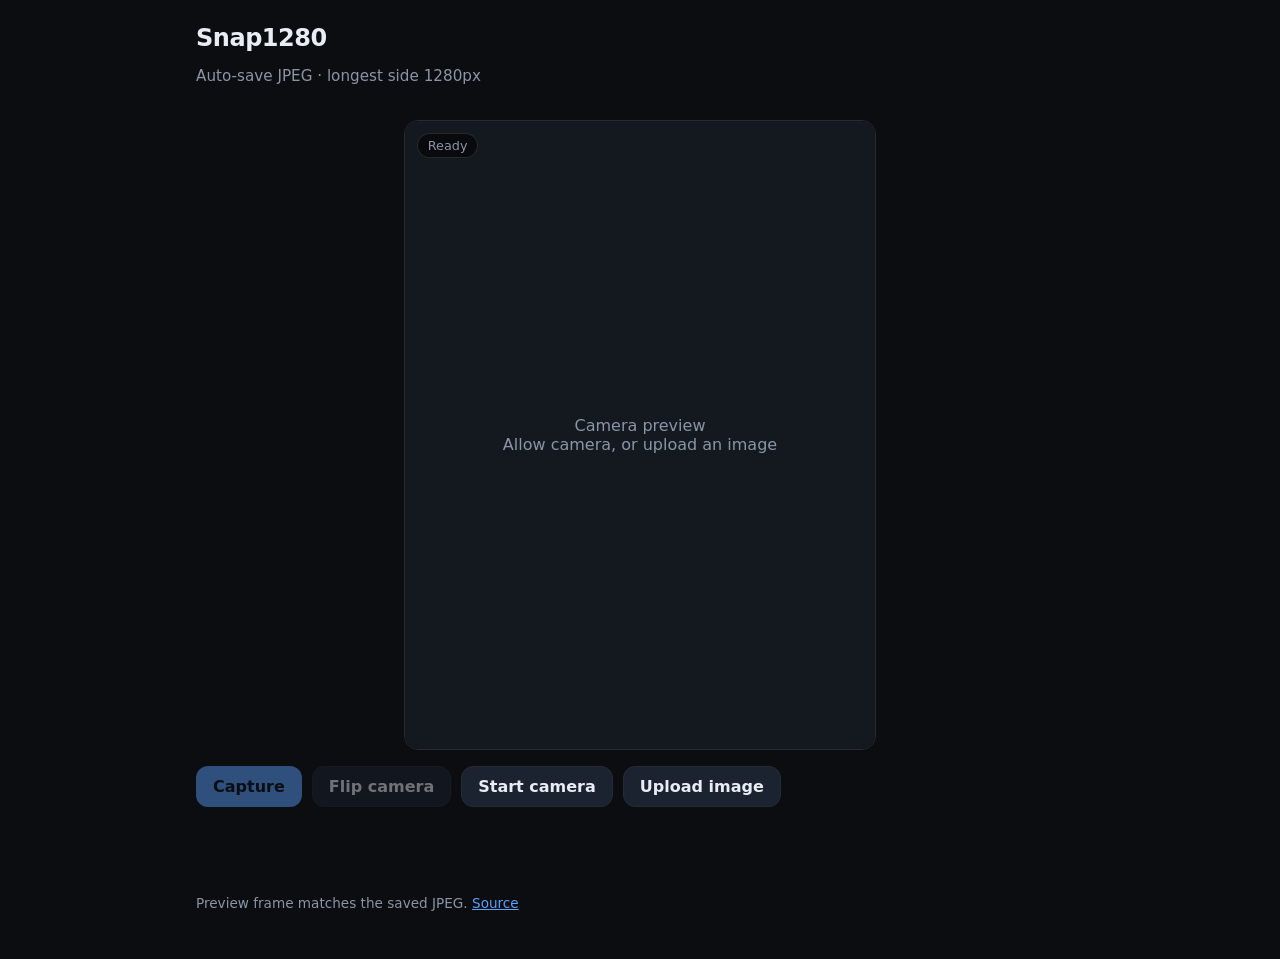
==== src/index.html @ 5a4cb8af "Publish Snap1280 source and static site" ====
<!DOCTYPE html>
<html lang="en">
<head>
  <meta charset="UTF-8" />
  <meta name="viewport" content="width=device-width, initial-scale=1, viewport-fit=cover" />
  <title>Snap1280</title>
  <meta name="description" content="Auto-save JPEG · longest side 1280px. Preview matches the saved photo." />
  <link rel="icon" href="favicon.svg" type="image/svg+xml" />
  <link rel="stylesheet" href="styles.css" />
</head>
<body>
  <div class="wrap">
    <header>
      <div>
        <h1>Snap1280</h1>
        <p class="tagline">Auto-save JPEG · longest side 1280px</p>
      </div>
    </header>

    <div class="stage-slot">
      <div class="stage" id="stage">
        <div class="placeholder" id="placeholder">
          <div>
            <div>Camera preview</div>
            <div>Allow camera, or upload an image</div>
          </div>
        </div>
        <video id="video" playsinline muted autoplay hidden></video>
        <div class="flash" id="flash"></div>
        <div class="badge left" id="status">Idle</div>
        <div class="badge right" id="size" hidden></div>
      </div>
    </div>

    <div class="bar">
      <button type="button" class="primary" id="btnCapture" disabled>Capture</button>
      <button type="button" id="btnFlip" disabled>Flip camera</button>
      <button type="button" id="btnStart">Start camera</button>
      <label class="file-btn" for="file">Upload image</label>
      <input type="file" id="file" accept="image/*" />
    </div>
    <div class="toast" id="toast" aria-live="polite"></div>
    <div class="shots" id="shots"></div>
    <footer>
      Preview frame matches the saved JPEG.
      <a href="https://github.com/makzan/snap1280">Source</a>
    </footer>
  </div>
  <script type="module" src="app.js"></script>
</body>
</html>
---- src/styles.css ----
:root {
  color-scheme: dark;
  --bg: #0b0d10;
  --panel: #14181f;
  --border: #262c36;
  --text: #e8edf5;
  --muted: #8b95a8;
  --accent: #5b9fff;
  --accent-dim: #3a6fbf;
  --danger: #ff6b7a;
  --ok: #4ade80;
  --radius: 14px;
  --font: ui-sans-serif, system-ui, -apple-system, "Segoe UI", Roboto, sans-serif;
}

* { box-sizing: border-box; }

body {
  margin: 0;
  min-height: 100dvh;
  font-family: var(--font);
  background: var(--bg);
  color: var(--text);
}

.wrap {
  max-width: 920px;
  margin: 0 auto;
  padding: 24px 16px 48px;
}

header {
  display: flex;
  flex-wrap: wrap;
  align-items: baseline;
  justify-content: space-between;
  gap: 8px 16px;
  margin-bottom: 20px;
}

h1 {
  margin: 0;
  font-size: 1.5rem;
  letter-spacing: -0.02em;
}

.tagline { color: var(--muted); font-size: 0.95rem; }

.stage-slot {
  display: flex;
  justify-content: center;
  min-height: 240px;
}

.stage {
  position: relative;
  width: min(100%, calc(70dvh * var(--frame-aspect, 0.75)));
  aspect-ratio: var(--frame-aspect, 0.75);
  background: #000;
  border: 1px solid var(--border);
  border-radius: var(--radius);
  overflow: hidden;
}

video,
.placeholder {
  position: absolute;
  inset: 0;
  width: 100%;
  height: 100%;
}

video {
  object-fit: contain;
  background: #000;
}

video.mirror { transform: scaleX(-1); }

.placeholder {
  display: grid;
  place-items: center;
  color: var(--muted);
  text-align: center;
  padding: 24px;
  background: var(--panel);
}

.placeholder[hidden],
video[hidden] { display: none; }

.flash {
  pointer-events: none;
  position: absolute;
  inset: 0;
  background: #fff;
  opacity: 0;
}

.flash.on { opacity: 0.85; }

.badge {
  position: absolute;
  top: 12px;
  padding: 4px 10px;
  border-radius: 999px;
  background: rgba(0, 0, 0, 0.55);
  border: 1px solid rgba(255, 255, 255, 0.12);
  font-size: 0.8rem;
  color: var(--muted);
}

.badge.left { left: 12px; }
.badge.right { right: 12px; font-variant-numeric: tabular-nums; }
.badge.live { color: var(--ok); }
.badge.denied,
.badge.insecure { color: var(--danger); }

.bar {
  display: flex;
  flex-wrap: wrap;
  gap: 10px;
  margin-top: 16px;
  align-items: center;
}

button,
.file-btn {
  appearance: none;
  border: 1px solid var(--border);
  background: #1c2330;
  color: var(--text);
  border-radius: 12px;
  padding: 10px 16px;
  font: inherit;
  font-weight: 600;
  cursor: pointer;
}

button:disabled { opacity: 0.45; cursor: not-allowed; }

button.primary {
  background: var(--accent);
  border-color: transparent;
  color: #061018;
}

.file-btn { display: inline-flex; align-items: center; }
#file { display: none; }

.toast {
  margin-top: 12px;
  min-height: 1.25rem;
  color: var(--ok);
  font-size: 0.9rem;
}

.toast.err { color: var(--danger); }

.shots {
  margin-top: 24px;
  display: grid;
  grid-template-columns: repeat(auto-fill, minmax(160px, 1fr));
  gap: 12px;
}

.shot {
  background: var(--panel);
  border: 1px solid var(--border);
  border-radius: 12px;
  overflow: hidden;
}

.shot img {
  display: block;
  width: 100%;
  height: auto;
  background: #000;
}

.shot .meta {
  display: block;
  padding: 8px 10px;
  font-size: 0.75rem;
  color: var(--muted);
  font-variant-numeric: tabular-nums;
}

footer {
  margin-top: 32px;
  color: var(--muted);
  font-size: 0.85rem;
}

a { color: var(--accent); }
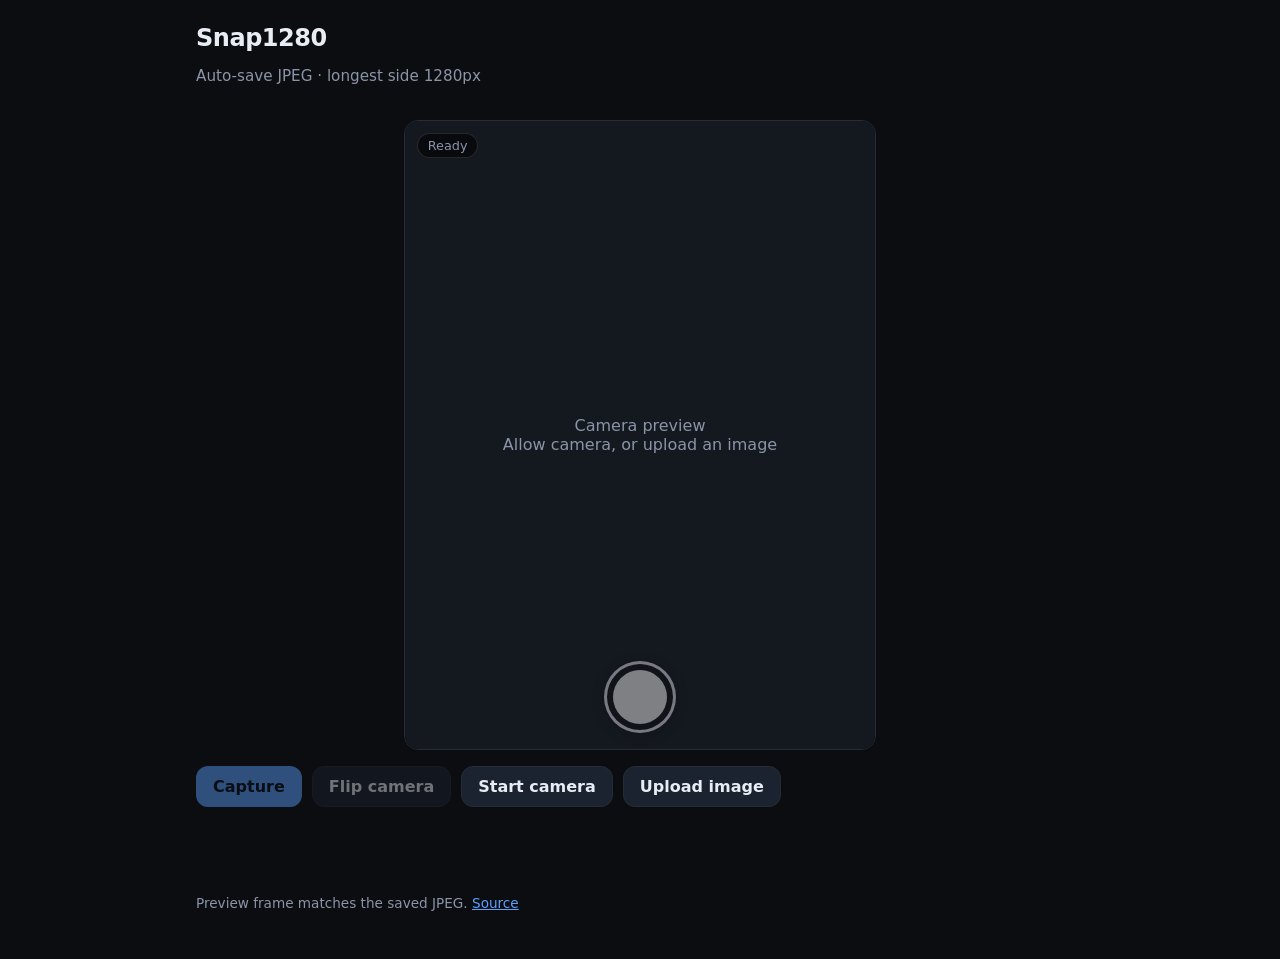
==== commit f3a77893: "feat: add preview shutter button" ====
--- a/src/index.html
+++ b/src/index.html
@@ -29,6 +29,7 @@
         <div class="flash" id="flash"></div>
         <div class="badge left" id="status">Idle</div>
         <div class="badge right" id="size" hidden></div>
+        <button type="button" class="shutter" id="btnShutter" aria-label="Capture photo" disabled></button>
       </div>
     </div>
 
--- a/src/styles.css
+++ b/src/styles.css
@@ -145,6 +145,38 @@
   color: #061018;
 }
 
+button.shutter {
+  position: absolute;
+  z-index: 2;
+  left: 50%;
+  bottom: 16px;
+  transform: translateX(-50%);
+  width: 72px;
+  height: 72px;
+  padding: 0;
+  border: 3px solid rgba(255, 255, 255, 0.95);
+  border-radius: 50%;
+  background: rgba(0, 0, 0, 0.35);
+  box-shadow: 0 2px 12px rgba(0, 0, 0, 0.35);
+}
+
+button.shutter::after {
+  content: "";
+  position: absolute;
+  inset: 6px;
+  border-radius: 50%;
+  background: #fff;
+}
+
+button.shutter:active:not(:disabled) {
+  transform: translateX(-50%) scale(0.94);
+}
+
+button.shutter:focus-visible {
+  outline: 3px solid var(--accent);
+  outline-offset: 3px;
+}
+
 .file-btn { display: inline-flex; align-items: center; }
 #file { display: none; }
 
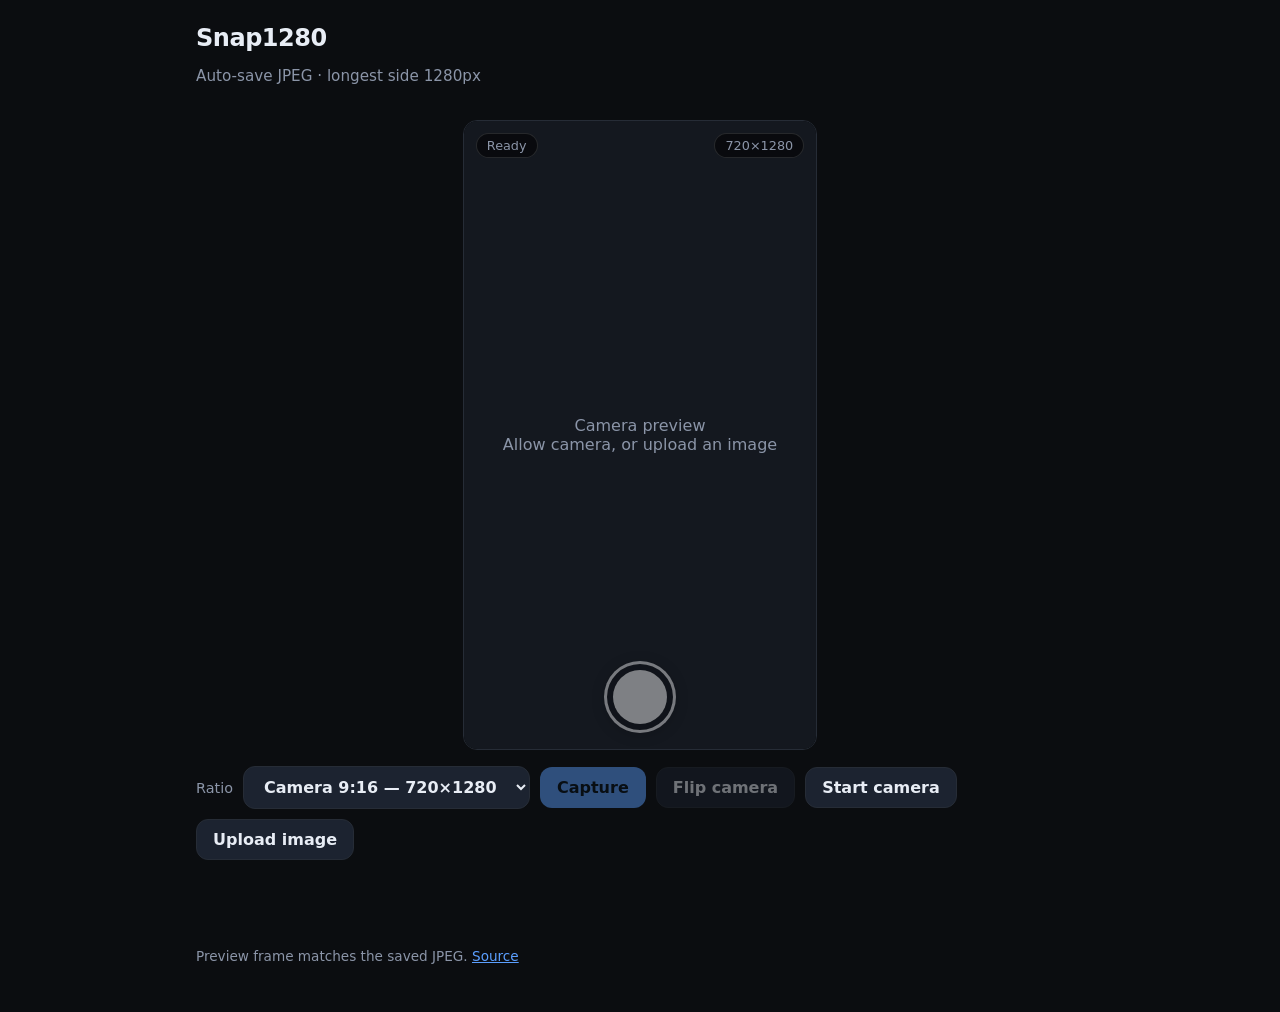
==== commit 6eff78d4: "feat: add selectable aspect ratio presets" ====
--- a/src/index.html
+++ b/src/index.html
@@ -34,6 +34,8 @@
     </div>
 
     <div class="bar">
+      <label class="ratio-control" for="ratio">Ratio</label>
+      <select id="ratio" aria-label="Photo aspect ratio"></select>
       <button type="button" class="primary" id="btnCapture" disabled>Capture</button>
       <button type="button" id="btnFlip" disabled>Flip camera</button>
       <button type="button" id="btnStart">Start camera</button>
--- a/src/styles.css
+++ b/src/styles.css
@@ -54,8 +54,8 @@
 
 .stage {
   position: relative;
-  width: min(100%, calc(70dvh * var(--frame-aspect, 0.75)));
-  aspect-ratio: var(--frame-aspect, 0.75);
+  width: min(100%, calc(70dvh * var(--frame-aspect, 0.5625)));
+  aspect-ratio: var(--frame-aspect, 0.5625);
   background: #000;
   border: 1px solid var(--border);
   border-radius: var(--radius);
@@ -71,7 +71,7 @@
 }
 
 video {
-  object-fit: contain;
+  object-fit: cover;
   background: #000;
 }
 
@@ -125,7 +125,8 @@
 }
 
 button,
-.file-btn {
+.file-btn,
+select {
   appearance: none;
   border: 1px solid var(--border);
   background: #1c2330;
@@ -135,6 +136,13 @@
   font: inherit;
   font-weight: 600;
   cursor: pointer;
+}
+
+select { appearance: auto; }
+
+.ratio-control {
+  color: var(--muted);
+  font-size: 0.9rem;
 }
 
 button:disabled { opacity: 0.45; cursor: not-allowed; }
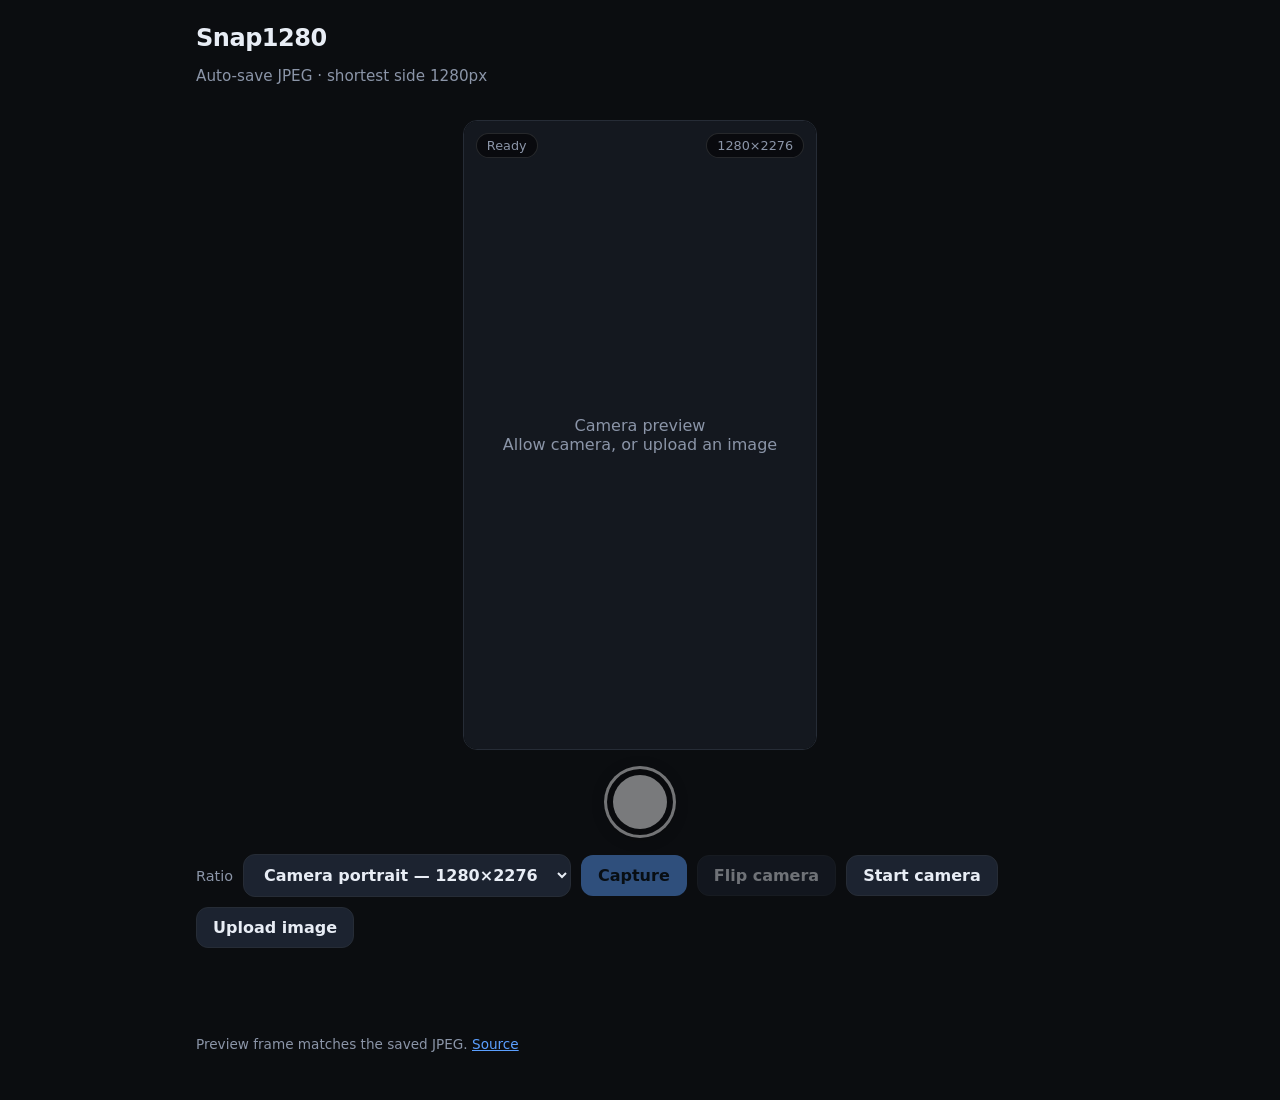
==== commit 94ed68c6: "feat: add phone landscape camera layout" ====
--- a/src/index.html
+++ b/src/index.html
@@ -4,7 +4,7 @@
   <meta charset="UTF-8" />
   <meta name="viewport" content="width=device-width, initial-scale=1, viewport-fit=cover" />
   <title>Snap1280</title>
-  <meta name="description" content="Auto-save JPEG · longest side 1280px. Preview matches the saved photo." />
+  <meta name="description" content="Auto-save JPEG · shortest side 1280px. Preview matches the saved photo." />
   <link rel="icon" href="favicon.svg" type="image/svg+xml" />
   <link rel="stylesheet" href="styles.css" />
 </head>
@@ -13,36 +13,40 @@
     <header>
       <div>
         <h1>Snap1280</h1>
-        <p class="tagline">Auto-save JPEG · longest side 1280px</p>
+        <p class="tagline">Auto-save JPEG · shortest side 1280px</p>
       </div>
     </header>
 
-    <div class="stage-slot">
-      <div class="stage" id="stage">
-        <div class="placeholder" id="placeholder">
-          <div>
-            <div>Camera preview</div>
-            <div>Allow camera, or upload an image</div>
+    <div class="camera-layout">
+      <div class="stage-slot">
+        <div class="stage" id="stage">
+          <div class="placeholder" id="placeholder">
+            <div>
+              <div>Camera preview</div>
+              <div>Allow camera, or upload an image</div>
+            </div>
           </div>
+          <video id="video" playsinline muted autoplay hidden></video>
+          <div class="flash" id="flash"></div>
+          <div class="badge left" id="status">Idle</div>
+          <div class="badge right" id="size" hidden></div>
         </div>
-        <video id="video" playsinline muted autoplay hidden></video>
-        <div class="flash" id="flash"></div>
-        <div class="badge left" id="status">Idle</div>
-        <div class="badge right" id="size" hidden></div>
+      </div>
+
+      <div class="controls">
         <button type="button" class="shutter" id="btnShutter" aria-label="Capture photo" disabled></button>
+        <div class="bar">
+          <label class="ratio-control" for="ratio">Ratio</label>
+          <select id="ratio" aria-label="Photo aspect ratio"></select>
+          <button type="button" class="primary" id="btnCapture" disabled>Capture</button>
+          <button type="button" id="btnFlip" disabled>Flip camera</button>
+          <button type="button" id="btnStart">Start camera</button>
+          <label class="file-btn" for="file">Upload image</label>
+          <input type="file" id="file" accept="image/*" />
+        </div>
+        <div class="toast" id="toast" aria-live="polite"></div>
       </div>
     </div>
-
-    <div class="bar">
-      <label class="ratio-control" for="ratio">Ratio</label>
-      <select id="ratio" aria-label="Photo aspect ratio"></select>
-      <button type="button" class="primary" id="btnCapture" disabled>Capture</button>
-      <button type="button" id="btnFlip" disabled>Flip camera</button>
-      <button type="button" id="btnStart">Start camera</button>
-      <label class="file-btn" for="file">Upload image</label>
-      <input type="file" id="file" accept="image/*" />
-    </div>
-    <div class="toast" id="toast" aria-live="polite"></div>
     <div class="shots" id="shots"></div>
     <footer>
       Preview frame matches the saved JPEG.
--- a/src/styles.css
+++ b/src/styles.css
@@ -116,6 +116,8 @@
 .badge.denied,
 .badge.insecure { color: var(--danger); }
 
+.controls { min-width: 0; }
+
 .bar {
   display: flex;
   flex-wrap: wrap;
@@ -154,13 +156,11 @@
 }
 
 button.shutter {
-  position: absolute;
-  z-index: 2;
-  left: 50%;
-  bottom: 16px;
-  transform: translateX(-50%);
+  position: relative;
+  display: block;
   width: 72px;
   height: 72px;
+  margin: 16px auto 0;
   padding: 0;
   border: 3px solid rgba(255, 255, 255, 0.95);
   border-radius: 50%;
@@ -174,10 +174,11 @@
   inset: 6px;
   border-radius: 50%;
   background: #fff;
+  pointer-events: none;
 }
 
 button.shutter:active:not(:disabled) {
-  transform: translateX(-50%) scale(0.94);
+  transform: scale(0.94);
 }
 
 button.shutter:focus-visible {
@@ -233,3 +234,68 @@
 }
 
 a { color: var(--accent); }
+
+@media (orientation: landscape) and (max-height: 600px) and (pointer: coarse) {
+  .wrap {
+    --safe-top: max(8px, env(safe-area-inset-top));
+    --safe-right: max(8px, env(safe-area-inset-right));
+    --safe-bottom: max(8px, env(safe-area-inset-bottom));
+    --safe-left: max(8px, env(safe-area-inset-left));
+    max-width: none;
+    padding: var(--safe-top) var(--safe-right) var(--safe-bottom) var(--safe-left);
+  }
+
+  header,
+  footer { display: none; }
+
+  .camera-layout {
+    display: grid;
+    grid-template-columns: minmax(0, 1fr) minmax(132px, 180px);
+    gap: 12px;
+    height: calc(100dvh - var(--safe-top) - var(--safe-bottom));
+  }
+
+  .stage-slot {
+    align-items: center;
+    min-width: 0;
+    min-height: 0;
+  }
+
+  .stage {
+    width: min(100%, calc((100dvh - var(--safe-top) - var(--safe-bottom)) * var(--frame-aspect)));
+    height: auto;
+    max-width: 100%;
+    max-height: 100%;
+  }
+
+  .controls {
+    display: flex;
+    flex-direction: column;
+    justify-content: flex-start;
+    overflow-y: auto;
+    min-height: 0;
+  }
+
+  button.shutter { flex: 0 0 72px; }
+
+  .bar {
+    flex-direction: column;
+    align-items: stretch;
+    flex-wrap: nowrap;
+    gap: 8px;
+    margin-top: 12px;
+  }
+
+  .bar button,
+  .bar select,
+  .bar .file-btn {
+    justify-content: center;
+    width: 100%;
+    padding: 9px 8px;
+    text-align: center;
+  }
+
+  .ratio-control { text-align: center; }
+  .toast { text-align: center; }
+  .shots { margin-top: 16px; }
+}
